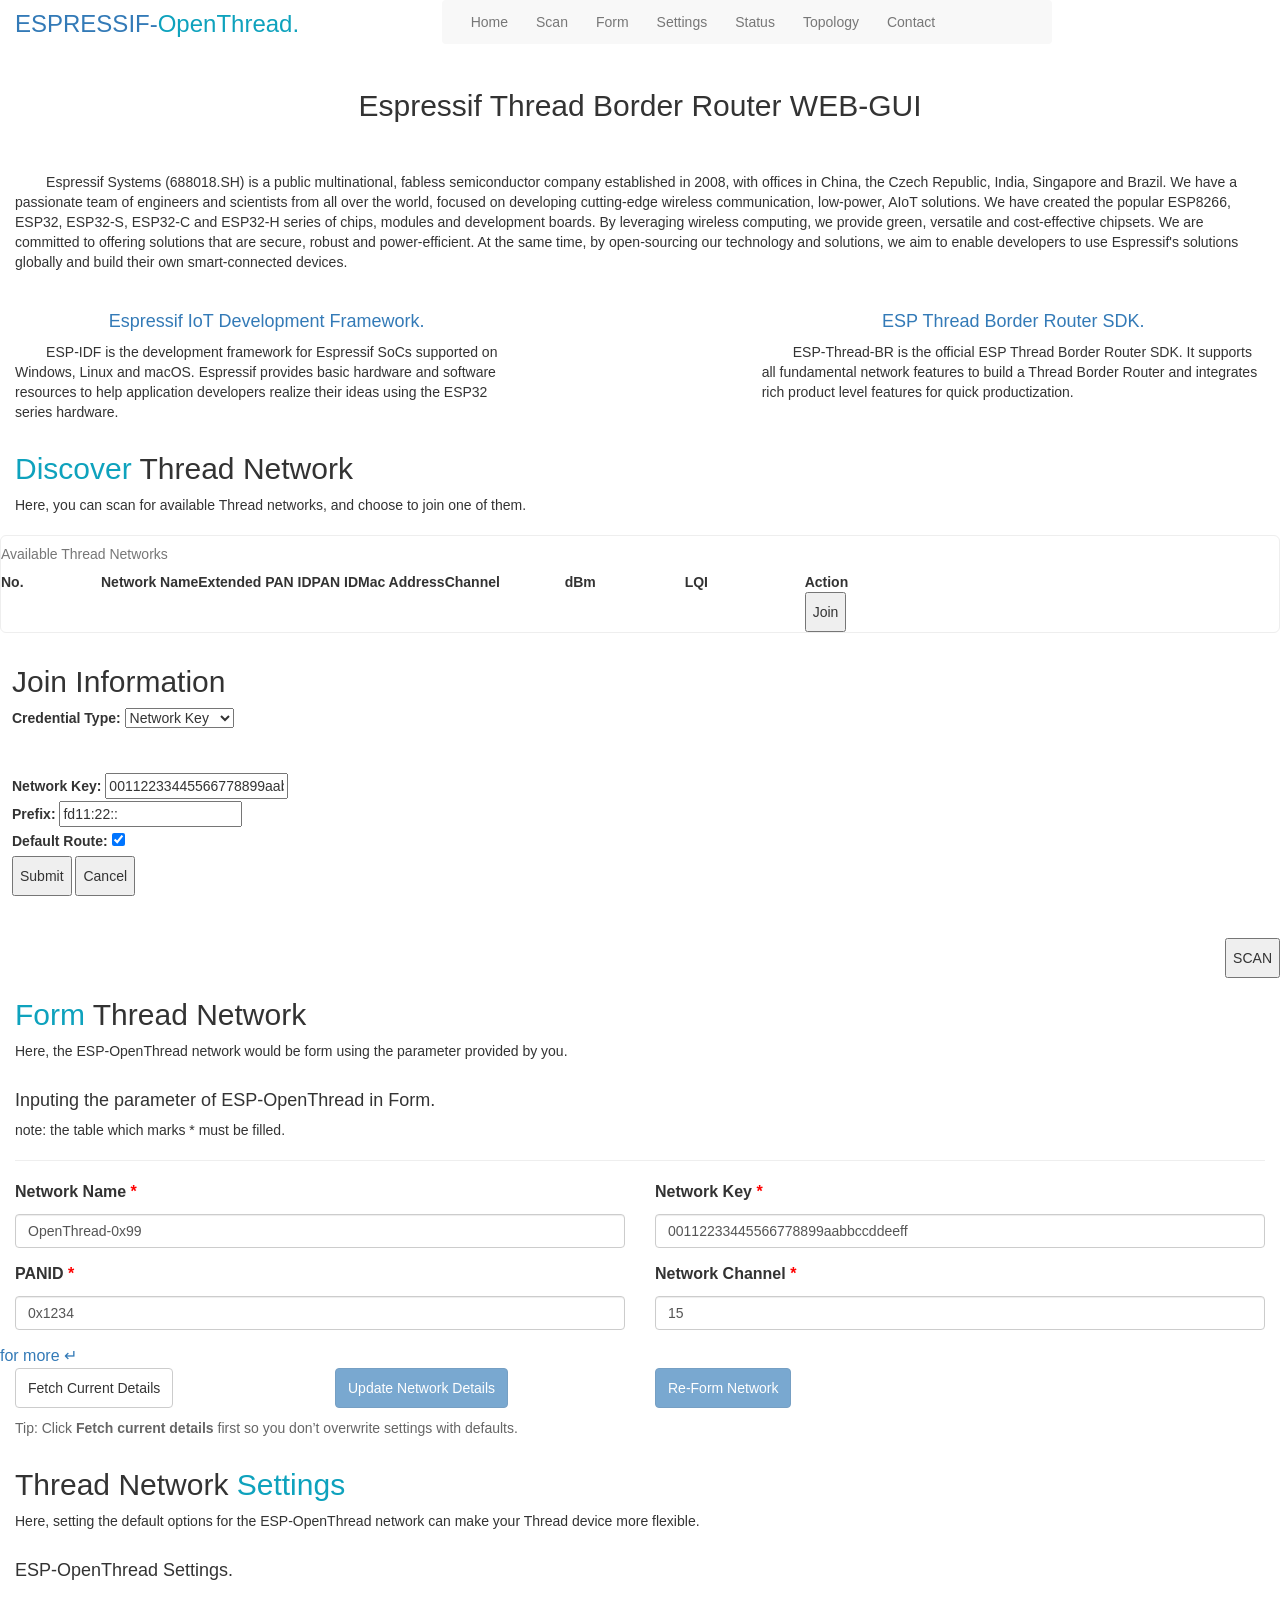
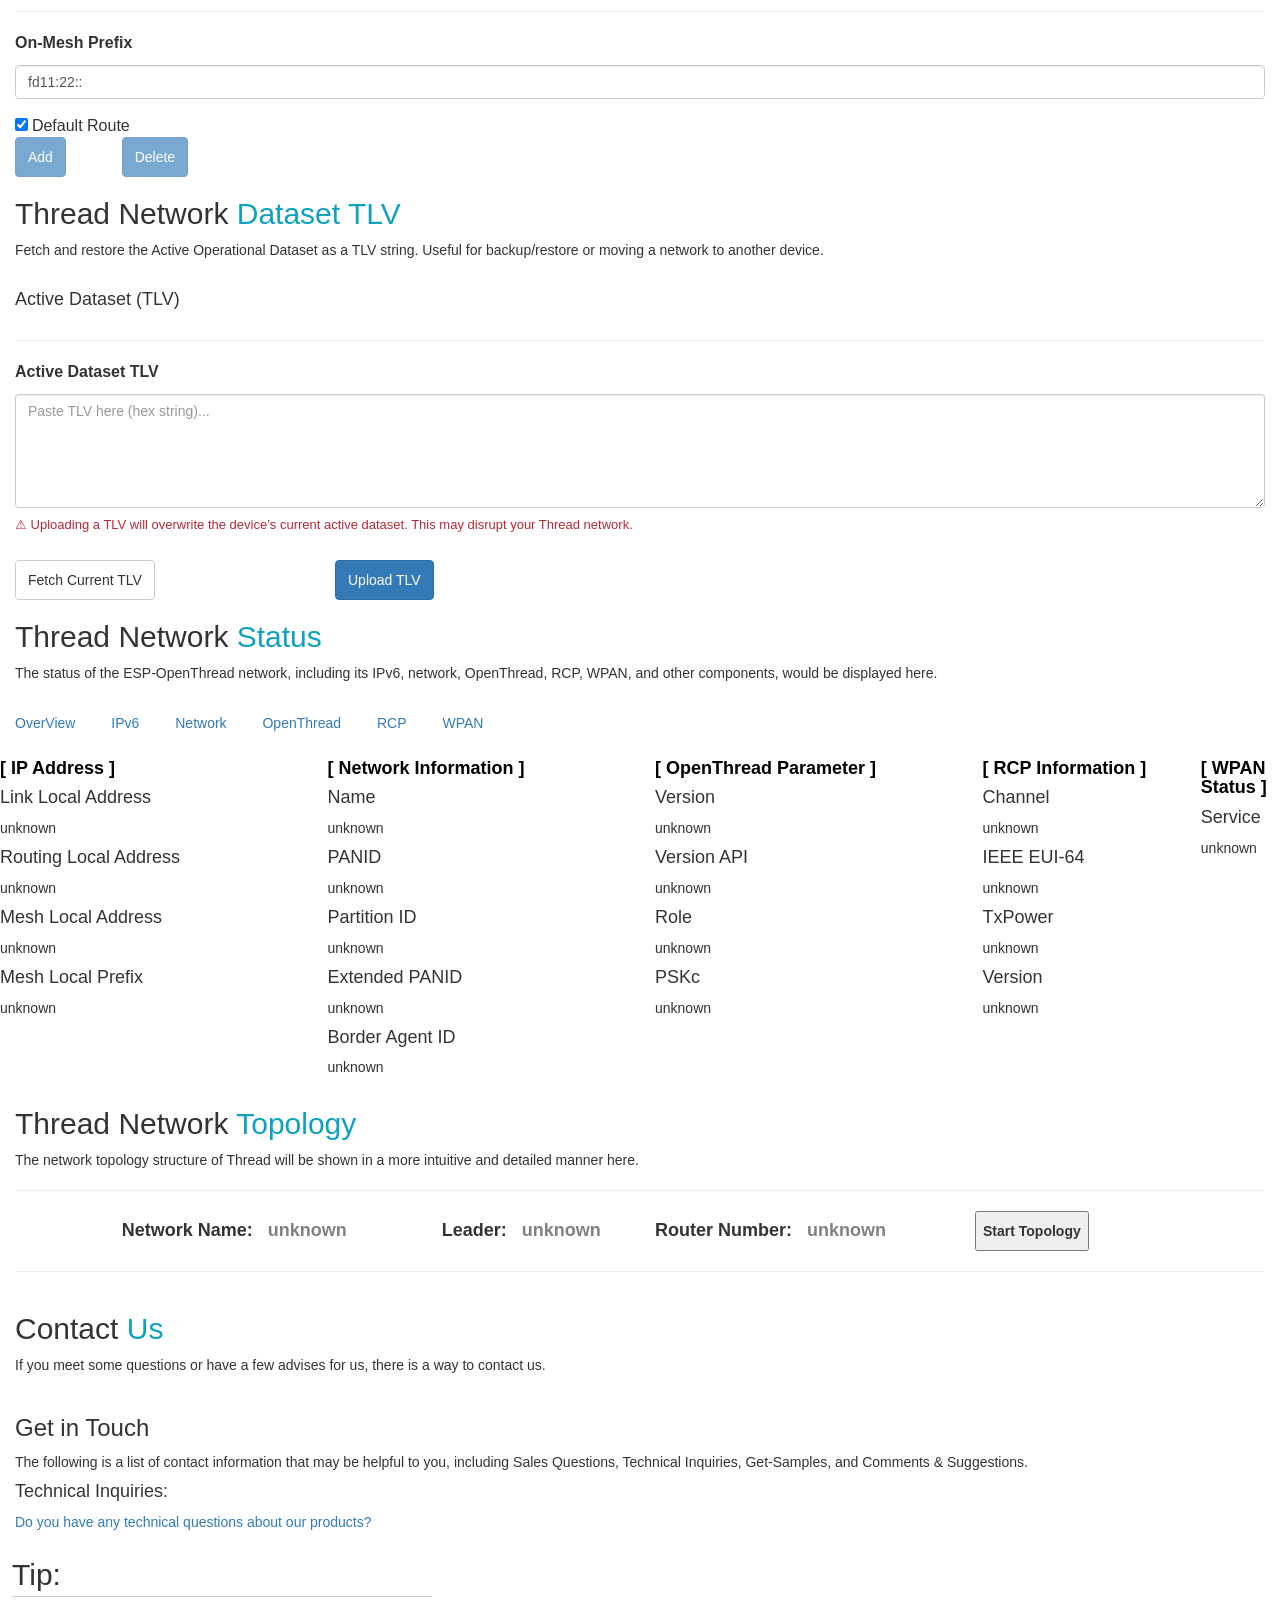
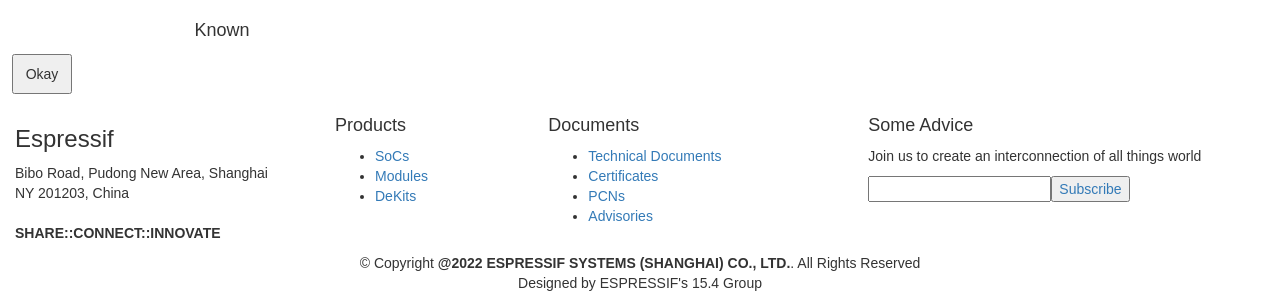
==== components/esp_ot_br_server/frontend/index.html @ 0264e60d "Updated WebUI to be more responsive to mobile devices, added requirements for Dongle-M, Added Dongle" ====
<!DOCTYPE html>
<html lang="en-US">

<head>
  <meta charset="utf-8">
  <meta content="width=device-width, initial-scale=1.0" name="viewport">
  <title>ESP32-OpenThread-AIOT</title>

  <link href="/static/style.css" type="text/css" rel="stylesheet">
  <script src="/static/restful.js" defer="true"></script>
  <link href="/favicon.ico" rel="icon">

  <!-- Bootstrap 3 -->
  <link href="https://cdn.jsdelivr.net/npm/bootstrap@3.3.7/dist/css/bootstrap.min.css" rel="stylesheet">
  <script src="https://code.jquery.com/jquery-1.10.2.min.js"></script>
  <script src="https://cdn.jsdelivr.net/npm/bootstrap@3.3.7/dist/js/bootstrap.min.js"></script>

  <script src="https://d3js.org/d3.v3.min.js"></script>
  <style>
    /* ===== Mobile-first fixes (do not rename ids/names; CSS only) ===== */

    /* 1) Remove fixed width container that breaks phones */
    .container {
      width: auto !important;
      max-width: 1500px; /* keeps your desktop feel without forcing it */
    }

    /* 2) Make header/nav usable and wrap nicely */
    #header .logo h1 {
      margin: 10px 0;
      font-size: 24px;
      line-height: 1.2;
      word-break: break-word;
    }

    /* Make navbar list items line up nicely in Bootstrap 3 collapse */
    #navbar.navbar {
      margin: 0;
      border: 0;
      min-height: 0;
    }

    /* Ensure nav links are tappable */
    #navbar .nav > li > a,
    #navbar ul li a {
      padding: 12px 14px;
      display: block;
    }

    /* 3) Responsive tables: wrap in horizontal scroll on small screens */
    .table-scroll {
      width: 100%;
      overflow-x: auto;
      -webkit-overflow-scrolling: touch;
      border: 1px solid #eee;
      border-radius: 6px;
    }
    .table-scroll table {
      min-width: 900px; /* prevents squashing columns into unreadable mess */
    }

    /* 4) Buttons: better mobile tap targets */
    button, .btn, .btn-submit, .dialog-button {
      min-height: 40px;
    }

    /* 5) Forms/dialogs: fit on phone screens */
    .dialog {
      padding: 12px !important;
    }
    .dialog-content {
      width: 95% !important;
      max-width: 520px;
      box-sizing: border-box;
    }
    #log_window .dialog-content {
      width: 95% !important;
      max-width: 420px;
    }

    /* 6) Fix the SCAN button positioning (desktop & mobile) */
    .scan-row {
      margin-top: 10px;
      text-align: right;
    }
    .scan-row .btn-submit {
      margin: 0 !important;
    }

    /* 7) Reduce huge top spacing on small screens */
    .default-margin {
      margin-top: 20px !important;
      margin-bottom: 20px !important;
    }

    /* 8) Keep long values from blowing layout */
    .tab-elem-value, p, h4, span {
      overflow-wrap: anywhere;
      word-break: break-word;
    }

    /* 9) Status pills wrap on mobile */
    .nav-pills > li {
      float: none;
      display: inline-block;
      margin-bottom: 6px;
    }
    .nav.nav-pills {
      white-space: normal;
    }

    /* 10) Make the topology canvas not overflow */
    #tolology_canvas {
      max-width: 100%;
      overflow-x: auto;
      -webkit-overflow-scrolling: touch;
    }

    /* ===== Small-screen overrides ===== */
    @media (max-width: 767px) {

      /* Header spacing */
      #header .container-fluid {
        padding-left: 10px;
        padding-right: 10px;
      }

      /* Make the intro paragraph readable */
      .main-section .text-left {
        margin-top: 18px !important;
      }
      .main-section p {
        font-size: 15px;
        line-height: 1.5;
      }

      /* Scan button full width on phones */
      .scan-row {
        text-align: left;
      }
      .scan-row .btn-submit {
        width: 100%;
      }

      /* Form buttons stack nicely */
      #Form .row .col-md-3,
      #Settings .row .col-md-1,
      #DatasetTLV .row .col-md-3 {
        width: 100% !important;
        margin-bottom: 10px;
      }
      #Form .row .btn,
      #Settings .row .btn,
      #DatasetTLV .row .btn {
        width: 100%;
      }

      /* Status columns become stacked */
      #Status .col-lg-3, #Status .col-lg-2, #Status .col-lg-1 {
        width: 100%;
      }

      /* Footer columns stack cleanly */
      .footer .col-lg-3, .footer .col-lg-2, .footer .col-lg-4 {
        width: 100%;
      }
    }
  </style>
</head>
<body>
  <header id="header" class="header fixed-top sticked" data-scrollto-offset="0">
    <div class="container-fluid">
      <div class="row">
        <div class="col-xs-9 col-md-4">
          <a href="https://www.espressif.com/en" class="logo">
            <h1>ESPRESSIF-<span style="color: #0ea2bd">OpenThread.</span></h1>
          </a>
        </div>
        <div class="col-xs-3 col-md-6 menu">
          <nav id="navbar" class="navbar navbar-default" role="navigation">
            <div class="navbar-header">
              <button type="button" class="navbar-toggle collapsed" data-toggle="collapse" data-target="#mobileNav"
                aria-expanded="false" aria-controls="mobileNav">
                <span class="sr-only">Toggle navigation</span>
                <span class="icon-bar"></span>
                <span class="icon-bar"></span>
                <span class="icon-bar"></span>
              </button>
            </div>

            <div class="collapse navbar-collapse" id="mobileNav">
              <ul class="nav navbar-nav">
                <li class="nav-link"><a href="index.html#Main-Section"><span>Home</span></a></li>
                <li><a class="nav-link" href="index.html#Scan">Scan</a></li>
                <li><a class="nav-link" href="index.html#Form">Form</a></li>
                <li><a class="nav-link" href="index.html#Settings">Settings</a></li>
                <li><a class="nav-link" href="index.html#Status">Status</a></li>
                <li><a class="nav-link" href="index.html#Topology">Topology</a></li>
                <li><a class="nav-link" href="index.html#Contact">Contact</a></li>
              </ul>
            </div>
          </nav>
        </div>
        <div class="col-md-2"></div>
      </div>
    </div>
  </header>
  <section class="main-section" id="Main-Section">
    <div class="container text-center position-relative default-margin">
      <h2>Espressif Thread Border Router <span>WEB-GUI</span></h2>
      <div class="text-left" style="margin-top: 50px;">
        <p>
          &nbsp &nbsp &nbsp &nbsp Espressif Systems (688018.SH) is a public multinational, fabless semiconductor company
          established in 2008,
          with offices in China, the Czech Republic, India, Singapore and Brazil.
          We have a passionate team of engineers and scientists from all over the world, focused on developing
          cutting-edge wireless communication, low-power, AIoT solutions.
          We have created the popular ESP8266, ESP32, ESP32-S, ESP32-C and ESP32-H series of chips, modules and
          development boards.
          By leveraging wireless computing, we provide green, versatile and cost-effective chipsets.
          We are committed to offering solutions that are secure, robust and power-efficient.
          At the same time, by open-sourcing our technology and solutions, we aim to enable developers to use
          Espressif's solutions globally and build their own smart-connected devices.
        </p>
      </div>
    </div>
  </section>
  <main id="main">
    <section id="notice-section" class="notice-section">
      <div class="container">
        <div class="row">
          <div class="col-md-5">
            <div class="service-item">
              <h4 class="text-center"><a href="https://github.com/espressif/esp-idf">Espressif IoT Development
                  Framework.</a></h4>
              <p> &nbsp &nbsp &nbsp &nbsp ESP-IDF is the development framework for Espressif SoCs supported on Windows,
                Linux and macOS.
                Espressif provides basic hardware and software resources to help application developers realize their
                ideas using the ESP32 series hardware.
              </p>
            </div>
          </div>
          <div class="col-md-5 col-md-offset-2">
            <div class="service-item">
              <h4 class="text-center"><a href="https://github.com/espressif/esp-thread-br">ESP Thread Border Router
                  SDK.</a></h4>
              <p> &nbsp &nbsp &nbsp &nbsp ESP-Thread-BR is the official ESP Thread Border Router SDK.
                It supports all fundamental network features to build a Thread Border Router and integrates rich product
                level features for quick productization.</p>
            </div>
          </div>
        </div>
      </div>
    </section>
    <section id="Scan" class="sub-section">
      <div class="container">
        <div class="section-header default-margin">
          <h2><span style="color: #0ea2bd">Discover</span> Thread Network</h2>
          <p>Here, you can scan for available Thread networks, and choose to join one of them.</p>
        </div>
        <div class="row">
          <div class="table-scroll">
            <table id="available_networks_table" class="pure-table pure-table-horizontal">
              <caption>Available Thread Networks</caption>
              <thead>
                <tr>
                  <th style="width: 100px;">No.</th>
                  <th>Network Name</th>
                  <th>Extended PAN ID</th>
                  <th>PAN ID</th>
                  <th>Mac Address</th>
                  <th style="width: 120px;">Channel</th>
                  <th style="width: 120px;">dBm</th>
                  <th style="width: 120px;">LQI</th>
                  <th style="width: 150px;">Action</th>
                </tr>
              </thead>
              <tbody id="available_networks_body">
                <tr>
                  <td></td>
                  <td></td>
                  <td></td>
                  <td></td>
                  <td></td>
                  <td></td>
                  <td></td>
                  <td></td>
                  <td><button class="btn-submit" onclick="frontend_show_join_network_window(this)">Join</button></td>
                </tr>
              </tbody>
            </table>
          </div>
          <div id="join_window" class="dialog">
            <div class="dialog-content">
              <h2>Join Information</h2>
              <form id="join_network_table" onsubmit="return false">
                <div>
                  <label for="credentialType">Credential Type:</label>
                  <select id="credentialType" name="credentialType" onclick="frontend_join_type_select(this)">
                    <option value="networkKeyType">Network Key</option>
                    <option value="pskdType">Thread PSKD</option>
                  </select>
                </div>
                <div id="join_networkKey" style="margin-top: 40px;">
                  <label for="networkKey">Network Key:</label>
                  <input type="text" name="networkKey" value="00112233445566778899aabbccddeeff">
                </div>
                <div id="join_pskd" style="margin-top: 40px; display: none;">
                  <label for="pskd">Pskd:</label>
                  <input type="text" name="pskd" placeholder="Pskd">
                </div>
                <div id="join_prefix">
                  <label for="prefix">Prefix:</label>
                  <input type="text" name="prefix" value="fd11:22::">
                </div>
                <div id="join_defaultRoute">
                  <label for="defaultRoute">Default Route: </label>
                  <input type="checkbox" name="defaultRoute" checked>
                </div>
                <button type="submit" class="dialog-button" onclick="frontend_submit_join_network(this)">Submit</button>
                <button type="submit" class="dialog-button" onclick="frontend_cancel_join_network(this)">Cancel</button>
                <br />
                <br />
              </form>
            </div>
          </div>
        </div>
        <div class="row scan-row">
          <button class="btn-submit" onclick="http_server_scan_thread_network()">SCAN</button>
        </div>
      </div>
    </section>
    <section id="Form" class="sub-section">
      <div class="container">
        <div class="section-header default-margin">
          <h2><span style="color: #0ea2bd">Form</span> Thread Network</h2>
          <p>Here, the ESP-OpenThread network would be form using the parameter provided by you.</p>
        </div>
        <div class="part">
          <div class="submit-form">
            <div class="row">
              <div class="col-md-8">
                <h4>Inputing the parameter of ESP-OpenThread in Form.</h4>
              </div>
              <div class="col-md-4">
                <h4 id="form_tip"
                  style="color: green; font-weight: 200; font-family: 'Times New Roman', Times, serif; display: none;">
                  upload...</h4>
              </div>
            </div>
            <p>note: the table which marks * must be filled.</p>
            <hr />
            <form action="" enctype='application/json' method="post" id="network_form">
              <div class="row">
                <div class="col-md-6 form-group">
                  <span>
                    <p style="font-size: 16px; font-weight:700;">Network Name <span style="color: red;">*</span></p>
                  </span>
                  <input name="networkName" type="text" class="form-control" value="OpenThread-0x99">
                </div>
                <div class="col-md-6 form-group">
                  <span>
                    <p style="font-size: 16px; font-weight:700;">Network Key <span style="color: red;">*</span></p>
                  </span>
                  <input name="networkKey" type="text" class="form-control" value="00112233445566778899aabbccddeeff">
                </div>
              </div>
              <div class="row">
                <div class="col-md-6 form-group">
                  <span>
                    <p style="font-size: 16px; font-weight:700;">PANID <span style="color: red;">*</span></p>
                  </span>
                  <input name="panId" type="text" class="form-control" value="0x1234">
                </div>
                <div class="col-md-6 form-group">
                  <span>
                    <p style="font-size: 16px; font-weight:700;">Network Channel <span style="color: red;">*</span></p>
                  </span>
                  <input name="channel" type="number" class="form-control" value="15">
                </div>
              </div>
              <div id="form-more-param" style="display:none">
                <div class="row">
                  <div class="col-md-6 form-group">
                    <span>
                      <p style="font-size: 16px; font-weight:700;">Network Extended PANID </p>
                    </span>
                    <input name="extPanId" type="text" class="form-control" value="1111111122222222">
                  </div>
                  <div class="col-md-6 form-group">
                    <span>
                      <p style="font-size: 16px; font-weight:700;">Passphrase/Commissioner Credential</p>
                    </span>
                    <input name="passphrase" type="text" class="form-control" value="j01Nme">
                  </div>
                </div>
                <div class="row">
                  <div class="col-md-12 form-group">
                    <p style="font-size: 16px; font-weight:700;">On-Mesh Prefix</p>
                    <input name="prefix" type="text" class="form-control" value="fd11:22::">
                  </div>
                </div>
                <div class="row">
                  <div class="col-md-3 form-checkbox">
                    <input type="checkbox" checked="check" name="defaultRoute" />
                    <span style="font-size: 16px;">Default Route</span>
                  </div>
                </div>
              </div>
              <div class="row form-more-row">
			    <a id="form-more-tip" style="font-size:16px" onclick="frontend_click_for_more_form_param()">for more &#x21B5;</a>
			  </div>
              <div class="row">
                <div class="col-md-3">
                  <button type="button" class="btn btn-default" onclick="http_server_fetch_active_dataset()">Fetch Current Details</button>
                </div>
                <div class="col-md-3">
                  <button type="button" class="btn btn-primary" id="btnUpdateNetwork" onclick="http_server_update_active_dataset()" disabled>Update Network Details</button>
                </div>
                <div class="col-md-3">
                  <button type="button" class="btn btn-primary" id="btnFormNetwork" onclick="http_server_upload_form_network_table()" disabled>Re-Form Network</button>
                </div>
              </div>
              <p id="dataset_hint" style="margin-top:10px;color:#666;">
                Tip: Click <b>Fetch current details</b> first so you don’t overwrite settings with defaults.
			</p>
			
            </form>
          </div><!-- End blog comments -->
        </div>
      </div>
    </section>
	<section id="Settings" class="sub-section">
      <div class="container">
        <div class="section-header default-margin">
          <h2>Thread Network <span style="color: #0ea2bd">Settings</span></h2>
          <p>Here, setting the default options for the ESP-OpenThread network can make your Thread device more flexible.</p>
        </div>
        <div class="part">
          <div class="submit-form">
            <div class="row">
              <div class="col-md-8">
                <h4>ESP-OpenThread Settings.</h4>
              </div>
              <div class="col-md-4">
                <h4 id="setting_tip"
                  style="color: green; font-weight: 200; font-family: 'Times New Roman', Times, serif; display: none;">
                  completed...</h4>
              </div>
            </div>
            <hr/>
            <form action="" enctype='application/json' method="post" id="network_setting">
              <div class="row">
                <div class="col-md-12 form-group">
                  <p style="font-size: 16px; font-weight:700;">On-Mesh Prefix</p>
                  <input name="prefix" type="text" class="form-control" value="fd11:22::">
                </div>
              </div>
              <div class="row">
                <div class="col-md-3 form-checkbox">
                  <input type="checkbox" checked="check" name="defaultRoute" />
                  <span style="font-size: 16px;">Default Route</span>
                </div>
              </div>
              <div class="row">
                <div class="col-md-1">
                    <button type="button" class="btn btn-primary" id="btnAddPrefix" onclick="http_server_add_prefix_to_thread_network()" disabled>Add</button>
                </div>
                <div class="col-md-1">
                    <button type="button" class="btn btn-primary" id="btnDelPrefix" onclick="http_server_delete_prefix_from_thread_network()" disabled>Delete</button>
                </div>
              </div>
            </form>
          </div><!-- End blog comments -->
        </div>
      </div>
    </section>
	<section id="DatasetTLV" class="sub-section">
	  <div class="container">
		<div class="section-header default-margin">
		  <h2>Thread Network <span style="color: #0ea2bd">Dataset TLV</span></h2>
		  <p>
			Fetch and restore the Active Operational Dataset as a TLV string. Useful for backup/restore or moving a network to another device.
		  </p>
		</div>

		<div class="part">
		  <div class="submit-form">
			<div class="row">
			  <div class="col-md-8">
				<h4>Active Dataset (TLV)</h4>
			  </div>
			  <div class="col-md-4">
				<h4 id="tlv_tip"
				  style="color: green; font-weight: 200; font-family: 'Times New Roman', Times, serif; display: none;">
				  completed...</h4>
			  </div>
			</div>

			<hr/>

			<form action="" enctype="text/plain" method="post" id="dataset_tlv_form">
			  <div class="row">
				<div class="col-md-12 form-group">
				  <p style="font-size: 16px; font-weight:700;">Active Dataset TLV</p>
				  <textarea name="activeDatasetTlv"
							id="activeDatasetTlv"
							class="form-control"
							rows="5"
							placeholder="Paste TLV here (hex string)..."></textarea>
				  <p style="margin-top: 8px; font-size: 13px; color: #b02a37;">
					⚠ Uploading a TLV will overwrite the device’s current active dataset. This may disrupt your Thread network.
				  </p>
				</div>
			  </div>

			  <div class="row">
				<div class="col-md-3">
				  <button type="button"
						  class="btn btn-default"
						  onclick="http_server_fetch_active_dataset_tlv({ quiet: false })">
					Fetch Current TLV
				  </button>
				</div>

				<div class="col-md-3">
				  <button type="button"
						  class="btn btn-primary"
						  id="btnUploadTLV"
						  onclick="http_server_update_active_dataset_tlv()">
					Upload TLV
				  </button>
				</div>
			  </div>
			</form>

		  </div><!-- End submit-form -->
		</div>
	  </div>
	</section>

    <section id="Status" class="sub-section">
      <div class="container">
        <div class="section-header default-margin">
          <h2>Thread Network <span style="color: #0ea2bd" onclick="http_server_get_thread_network_properties()">Status</span> </h2>
          <p>The status of the ESP-OpenThread network, including its IPv6, network, OpenThread, RCP, WPAN, and other components, would be displayed here.</p>
        </div>
        <div class="row g-4 g-lg-5">
          <ul class="nav nav-pills mb-3">
            <li><a class="nav-link active" data-bs-toggle="pill" id="link_0"
                onclick="http_server_get_thread_network_properties()">OverView</a></li>
            <li><a class="nav-link" data-bs-toggle="pill" id="link_1">IPv6</a></li>
            <li><a class="nav-link" data-bs-toggle="pill" id="link_2">Network</a></li>
            <li><a class="nav-link" data-bs-toggle="pill" id="link_3">OpenThread</a></li>
            <li><a class="nav-link" data-bs-toggle="pill" id="link_4">RCP</a></li>
            <li><a class="nav-link" data-bs-toggle="pill" id="link_5">WPAN</a></li>
          </ul>
          <div class="tab-content" id="status-content">
            <div class="tab-pane active" id="tab0">
              <div class="row">
                <div class="col-lg-3">
                  <h4 class="tab-pane-elem" style="font-weight: bold; font-style:normal; color: black"> [ IP Address ]</h4>
                  <div class="d-flex align-items-center mt-4">
                    <h4>Link Local Address</h4>
                  </div>
                  <p id="ipv6-link_local_address" class="tab-elem-value">unknown</p>
                  <div class="d-flex align-items-center mt-4">
                    <h4>Routing Local Address</h4>
                  </div>
                  <p id="ipv6-routing_local_address" class="tab-elem-value">unknown</p>
                  <div class="d-flex align-items-center mt-4">
                    <h4>Mesh Local Address</h4>
                  </div>
                  <p id="ipv6-mesh_local_address" class="tab-elem-value">unknown</p>
                  <div class="d-flex align-items-center mt-4">
                    <h4>Mesh Local Prefix</h4>
                  </div>
                  <p id="ipv6-mesh_local_prefix" class="tab-elem-value">unknown</p>
                </div>
                <div class="col-lg-3">
                  <h4 class="tab-pane-elem" style="font-weight: bold; font-style:normal; color: black"> [ Network Information ]</h4>
                  <div class="d-flex align-items-center mt-4">
                    <h4>Name</h4>
                  </div>
                  <p id="network-name" class="tab-elem-value">unknown</p>
                  <div class="d-flex align-items-center mt-4">
                    <h4>PANID</h4>
                  </div>
                  <p id="network-panid" class="tab-elem-value">unknown</p>
                  <div class="d-flex align-items-center mt-4">
                    <h4>Partition ID</h4>
                  </div>
                  <p id="network-partition_id" class="tab-elem-value">unknown</p>
                  <div class="d-flex align-items-center mt-4">
                    <h4>Extended PANID</h4>
                  </div>
                  <p id="network-xpanid" class="tab-elem-value">unknown</p>
                  <div class="d-flex align-items-center mt-4">
                    <h4>Border Agent ID</h4>
                  </div>
                  <p id="network-baid" class="tab-elem-value">unknown</p>
                </div>
                <div class="col-lg-3">
                  <h4 class="tab-pane-elem" style="font-weight: bold; font-style:normal; color: black"> [ OpenThread Parameter ]</h4>
                  <div class="d-flex align-items-center mt-4">
                    <h4>Version</h4>
                  </div>
                  <p id="openthread-version" class="tab-elem-value">unknown</p>
                  <div class="d-flex align-items-center mt-4">
                    <h4>Version API</h4>
                  </div>
                  <p id="openthread-version_api" class="tab-elem-value">unknown</p>
                  <div class="d-flex align-items-center mt-4">
                    <h4>Role</h4>
                  </div>
                  <p id="openthread-role" class="tab-elem-value">unknown</p>
                  <div class="d-flex align-items-center mt-4">
                    <h4>PSKc</h4>
                  </div>
                  <p id="openthread-PSKc" class="tab-elem-value">unknown</p>
                </div>
                <div class="col-lg-2">
                  <h4 class="tab-pane-elem" style="font-weight: bold; font-style:normal; color: black"> [ RCP Information ]</h4>
                  <div class="d-flex align-items-center mt-4">
                    <h4>Channel</h4>
                  </div>
                  <p id="rcp-channel" class="tab-elem-value">unknown</p>
                  <div class="d-flex align-items-center mt-4">
                    <h4>IEEE EUI-64</h4>
                  </div>
                  <p id="rcp-EUI64" class="tab-elem-value">unknown</p>
                  <div class="d-flex align-items-center mt-4">
                    <h4>TxPower</h4>
                  </div>
                  <p id="rcp-txpower" class="tab-elem-value">unknown</p>
                  <div class="d-flex align-items-center mt-4">
                    <h4>Version</h4>
                  </div>
                  <p id="rcp-version" class="tab-elem-value">unknown</p>
                </div>
                <div class="col-lg-1">
                  <h4 class="tab-pane-elem" style="font-weight: bold; font-style:normal; color: black"> [ WPAN Status ]</h4>
                  <div class="d-flex align-items-center mt-4">
                    <h4>Service</h4>
                  </div>
                  <p id="WPAN-service" class="tab-elem-value">unknown</p>
                </div>
              </div>
            </div>

            <div class="tab-pane" id="tab1">
              <div class="row">
                <div class="d-flex align-items-center mt-4">
                  <h4>Link Local Address</h4>
                </div>
                <p id="t-ipv6-link_local_address" class="tab-elem-value">unknown</p>
                <div class="d-flex align-items-center mt-4">
                  <h4>Routing Local Address</h4>
                </div>
                <p id="t-ipv6-routing_local_address" class="tab-elem-value">unknown</p>
                <div class="d-flex align-items-center mt-4">
                  <h4>Mesh Local Address</h4>
                </div>
                <p id="t-ipv6-mesh_local_address" class="tab-elem-value">unknown</p>
                <div class="d-flex align-items-center mt-4">
                  <h4>Mesh Local Prefix</h4>
                </div>
                <p id="t-ipv6-mesh_local_prefix" class="tab-elem-value">unknown</p>
              </div>
            </div>
            <div class="tab-pane" id="tab2">
              <div class="row">
                <div class="d-flex align-items-center mt-4">
                  <h4>Name</h4>
                </div>
                <p id="t-network-name" class="tab-elem-value">unknown</p>
                <div class="d-flex align-items-center mt-4">
                  <h4>PANID</h4>
                </div>
                <p id="t-network-panid" class="tab-elem-value">unknown</p>
                <div class="d-flex align-items-center mt-4">
                  <h4>Partition ID</h4>
                </div>
                <p id="t-network-partition_id" class="tab-elem-value">unknown</p>
                <div class="d-flex align-items-center mt-4">
                  <h4>XPANID</h4>
                </div>
                <p id="t-network-xpanid" class="tab-elem-value">unknown</p>
                <div class="d-flex align-items-center mt-4">
                  <h4>Border Agent ID</h4>
                </div>
                <p id="t-network-baid" class="tab-elem-value">unknown</p>
              </div>
            </div>
            <div class="tab-pane" id="tab3">
              <div class="row">
                <div class="d-flex align-items-center mt-4">
                  <h4>Version</h4>
                </div>
                <p id="t-openthread-version" class="tab-elem-value">unknown</p>
                <div class="d-flex align-items-center mt-4">
                  <h4>Version API</h4>
                </div>
                <p id="t-openthread-version_api" class="tab-elem-value">unknown</p>
                <div class="d-flex align-items-center mt-4">
                  <h4>Role</h4>
                </div>
                <p id="t-openthread-role" class="tab-elem-value">unknown</p>
                <div class="d-flex align-items-center mt-4">
                  <h4>PSKc</h4>
                </div>PSKc
                <p id="t-openthread-PSKc" class="tab-elem-value">unknown</p>
              </div>
            </div>
            <div class="tab-pane" id="tab4">
              <div class="row">
                <div class="d-flex align-items-center mt-4">
                  <h4>Channel</h4>
                </div>
                <p id="t-rcp-channel" class="tab-elem-value">unknown</p>
                <div class="d-flex align-items-center mt-4">
                  <h4>EUI64</h4>
                </div>
                <p id="t-rcp-EUI64" class="tab-elem-value">unknown</p>
                <div class="d-flex align-items-center mt-4">
                  <h4>Tx Power</h4>
                </div>
                <p id="t-rcp-txpower" class="tab-elem-value">unknown</p>
                <div class="d-flex align-items-center mt-4">
                  <h4>Version</h4>
                </div>
                <p id="t-rcp-version" class="tab-elem-value">unknown</p>
              </div>
            </div>
            <div class="tab-pane" id="tab5">
              <div class="row">
                <div class="d-flex align-items-center mt-4">
                  <h4>Service</h4>
                </div>
                <p id="t-WPAN-service" class="tab-elem-value">unknown</p>
              </div>
            </div>
          </div>
        </div>
      </div>
    </section>
    <section id="Topology" class="sub-section">
      <div class="container">
        <div class="section-header default-margin">
          <h2>Thread Network <span style="color: #0ea2bd">Topology</span></h2>
          <p>The network topology structure of Thread will be shown in a more intuitive and detailed manner here.</p>
        </div>
        <div class="part">
          <hr />
          <div class="row">
            <div class="col-md-3 col-md-offset-1">
              <h4 style="font-weight:800">Network Name: &nbsp;<span id="topology_netwotkname" style="color: gray;">
                  unknown</span></h4>
            </div>
            <div class="col-md-2">
              <h4 style="font-weight:800">Leader: &nbsp;<span id="topology_leader" style="color: gray;"> unknown</span>
              </h4>
            </div>
            <div class="col-md-3">
              <h4 style="font-weight:800">Router Number: &nbsp;<span id="topology_router_number" style="color: gray;">
                  unknown</span>
              </h4>
            </div>
            <div class="col-md-3">
              <button id="btn_topology" type="submit" value="Running" style="font-weight: bold;"
                onclick="http_server_build_thread_network_topology(this)">Start Topology</button>
            </div>
          </div>
          <hr />
          <!-- <div class="topology-graph"> -->
          <div class="d3graph" id="tolology_canvas"></div>
          <!-- </div> -->
        </div>
      </div>
    </section>
    <section id="Contact" class="contact">
      <div class="container">
        <div class="section-header default-margin">
          <h2>Contact <span style="color: #0ea2bd">Us</span></h2>
          <p>If you meet some questions or have a few advises for us, there is a way to contact us.</p>
        </div>
        <div class="row">
          <div class="col-md-11">
            <div class="info">
              <h3>Get in Touch</h3>
              <p>The following is a list of contact information that may be helpful to you, including Sales Questions, Technical Inquiries, 
                  Get-Samples, and Comments & Suggestions.</p>
              <div class="info-item">
                <div>
                  <h4>Technical Inquiries:</h4>
                  <a href="https://www.espressif.com/en/contact-us/technical-inquiries">
                    Do you have any technical questions about our products?</a>
                </div>
              </div>
            </div>
          </div>
        </div>
      </div>
    </section>
    <div id="log_window" class="dialog" style="padding-top: 10px;">
      <div class="dialog-content" style="width: 400px; padding-top: 10px;">
        <div id = "log_window_title"><span style="font-size: 30px;">Tip:</span></div>
        <div style="width:100%; height:2px; border-top:1px solid #cecaca; clear:both;"></div>
        <div class="row" style="text-align: center; padding-top: 20px; font-size: 18px;">
          <p id = "log_window_content" style="display: inline-block;">Known</p>
        </div>
        <button type = "button" class="dialog-button" style ="width: 60px; height: 30px; " onclick="frontend_log_close(this)">Okay</button>
      </div>
    </div>
  </main>
  <footer id="footer" class="footer">
    <div class="footer-content">
      <div class="container">
        <div class="row">

          <div class="col-lg-3 col-md-6">
            <div class="footer-info">
              <h3>Espressif</h3>
              <p>
                Bibo Road, Pudong New Area, Shanghai <br>
                NY 201203, China<br><br>
                <strong>SHARE::CONNECT::INNOVATE</strong><br>
              </p>
            </div>
          </div>

          <div class="col-lg-2 col-md-6 footer-links">
            <h4>Products</h4>
            <ul>
              <li><i></i> <a href="https://www.espressif.com/en/products/socs">SoCs</a></li>
              <li><i></i> <a href="https://www.espressif.com/en/products/modules">Modules</a></li>
              <li><i></i> <a href="https://www.espressif.com/en/products/devKits">DeKits</a></li>
            </ul>
          </div>

          <div class="col-lg-3 col-md-6 footer-links">
            <h4>Documents</h4>
            <ul>
              <li> <a href="https://www.espressif.com/en/support/documents/technical-documents">Technical Documents</a>
              </li>
              <li> <a href="https://www.espressif.com/en/support/documents/certificates">Certificates</a></li>
              <li> <a href="https://www.espressif.com/en/support/documents/pcns">PCNs</a></li>
              <li> <a href="https://www.espressif.com/en/support/documents/advisories">Advisories</a></li>
            </ul>
          </div>

          <div class="col-lg-4 col-md-6 footer-newsletter">
            <h4>Some Advice</h4>
            <p>Join us to create an interconnection of all things world</p>
            <form action="" method="post">
              <a href="https://www.espressif.com/en/subscribe"><input type="email" name="email"><input type="button"
                  value="Subscribe"></a>
            </form>
          </div>
        </div>
      </div>
    </div>
    <div class="footer-legal text-center">
      <div class="container flex-lg-row justify-content-center justify-content-lg-between align-items-center">
        <div class="align-items-center align-items-lg-start">
          <div class="copyright">
            &copy; Copyright <strong><span>@2022 ESPRESSIF SYSTEMS (SHANGHAI) CO., LTD.</span></strong>. All Rights
            Reserved
          </div>
          <div class="credits">
            Designed by ESPRESSIF's 15.4 Group
          </div>
        </div>
      </div>
    </div>
  </footer>
</body>

</html>
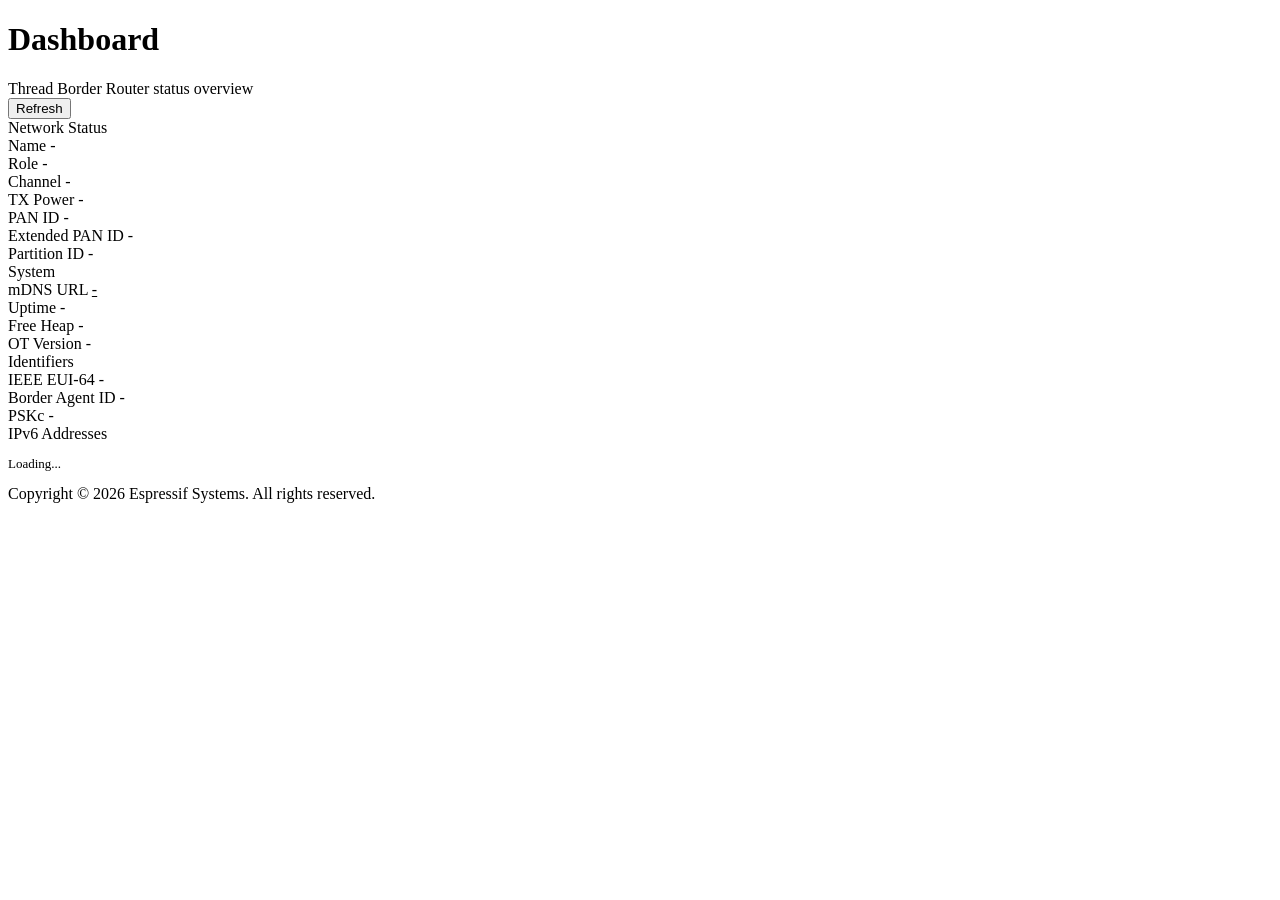
==== commit 55ebea73: "feat(web): add dataset page to navigation and display mDNS URL on dashboard - Add 'dataset.html' to " ====
--- a/components/esp_ot_br_server/frontend/index.html
+++ b/components/esp_ot_br_server/frontend/index.html
@@ -1,880 +1,192 @@
+<!--
+  SPDX-FileCopyrightText: 2025 Espressif Systems (Shanghai) CO LTD
+  SPDX-License-Identifier: Apache-2.0
+-->
 <!DOCTYPE html>
-<html lang="en-US">
+<html lang="en">
+<head>
+    <meta charset="utf-8">
+    <meta name="viewport" content="width=device-width, initial-scale=1">
+    <title>Thread Border Router - Dashboard</title>
+    <link rel="stylesheet" href="/static/style.css">
+    <link rel="icon" href="/favicon.ico">
+</head>
+<body>
+<nav class="nav" id="nav"></nav>
+<div class="container">
+    <div class="flex-between mb-16">
+        <div>
+            <h1 class="page-title">Dashboard</h1>
+            <p class="page-desc" style="margin-bottom:0">Thread Border Router status overview</p>
+        </div>
+        <button class="btn btn-primary btn-sm" id="refreshBtn" onclick="refreshAll()">Refresh</button>
+    </div>
 
-<head>
-  <meta charset="utf-8">
-  <meta content="width=device-width, initial-scale=1.0" name="viewport">
-  <title>ESP32-OpenThread-AIOT</title>
+    <div class="grid grid-2 section">
+        <div class="card">
+            <div class="card-header">Network Status</div>
+            <div class="info-row">
+                <span class="info-label">Name</span>
+                <span class="info-value" id="p-name">-</span>
+            </div>
+            <div class="info-row">
+                <span class="info-label">Role</span>
+                <span class="info-value" id="p-role">-</span>
+            </div>
+            <div class="info-row">
+                <span class="info-label">Channel</span>
+                <span class="info-value" id="p-ch">-</span>
+            </div>
+            <div class="info-row">
+                <span class="info-label">TX Power</span>
+                <span class="info-value" id="p-txpow">-</span>
+            </div>
+            <div class="info-row">
+                <span class="info-label">PAN ID</span>
+                <span class="info-value" id="p-panid">-</span>
+            </div>
+            <div class="info-row">
+                <span class="info-label">Extended PAN ID</span>
+                <span class="info-value mono" id="p-xpanid">-</span>
+            </div>
+            <div class="info-row">
+                <span class="info-label">Partition ID</span>
+                <span class="info-value" id="p-partid">-</span>
+            </div>
+        </div>
+        <div>
+            <div class="card section">
+                <div class="card-header">System</div>
+                <div class="info-row">
+                    <span class="info-label">mDNS URL</span>
+                    <span class="info-value"><a href="#" id="p-mdns" target="_blank" style="color: var(--primary); text-decoration: underline;">-</a></span>
+                </div>
+                <div class="info-row">
+                    <span class="info-label">Uptime</span>
+                    <span class="info-value" id="p-uptime">-</span>
+                </div>
+                <div class="info-row">
+                    <span class="info-label">Free Heap</span>
+                    <span class="info-value" id="p-heap">-</span>
+                </div>
+                <div class="info-row">
+                    <span class="info-label">OT Version</span>
+                    <span class="info-value" id="p-otver">-</span>
+                </div>
+            </div>
+            <div class="card">
+                <div class="card-header">Identifiers</div>
+                <div class="info-row">
+                    <span class="info-label">IEEE EUI-64</span>
+                    <span class="info-value mono" id="p-eui64">-</span>
+                </div>
+                <div class="info-row">
+                    <span class="info-label">Border Agent ID</span>
+                    <span class="info-value mono" id="p-baid">-</span>
+                </div>
+                <div class="info-row">
+                    <span class="info-label">PSKc</span>
+                    <span class="info-value mono" id="p-pskc">-</span>
+                </div>
+            </div>
+        </div>
+    </div>
 
-  <link href="/static/style.css" type="text/css" rel="stylesheet">
-  <script src="/static/restful.js" defer="true"></script>
-  <link href="/favicon.ico" rel="icon">
+    <div class="card section">
+        <div class="card-header">IPv6 Addresses</div>
+        <div id="addrList"><p class="text-muted" style="font-size:13px">Loading...</p></div>
+    </div>
 
-  <!-- Bootstrap 3 -->
-  <link href="https://cdn.jsdelivr.net/npm/bootstrap@3.3.7/dist/css/bootstrap.min.css" rel="stylesheet">
-  <script src="https://code.jquery.com/jquery-1.10.2.min.js"></script>
-  <script src="https://cdn.jsdelivr.net/npm/bootstrap@3.3.7/dist/js/bootstrap.min.js"></script>
-
-  <script src="https://d3js.org/d3.v3.min.js"></script>
-  <style>
-    /* ===== Mobile-first fixes (do not rename ids/names; CSS only) ===== */
-
-    /* 1) Remove fixed width container that breaks phones */
-    .container {
-      width: auto !important;
-      max-width: 1500px; /* keeps your desktop feel without forcing it */
+</div>
+<div class="footer">Copyright &copy; 2026 Espressif Systems. All rights reserved.</div>
+<script src="/static/api.js"></script>
+<script>
+function renderProperties(data) {
+    if (!data || data.error || !data.result) return;
+    var r = data.result;
+    document.getElementById('p-name').textContent = r['Network:Name'] || '-';
+    document.getElementById('p-role').textContent = r['Thread:Role'] || '-';
+    document.getElementById('p-ch').textContent = r['RCP:Channel'] || '-';
+    document.getElementById('p-txpow').textContent = r['RCP:TxPower'] || '-';
+    document.getElementById('p-panid').textContent = r['Network:PANID'] || '-';
+    document.getElementById('p-xpanid').textContent = r['Network:XPANID'] || '-';
+    document.getElementById('p-partid').textContent = r['Network:PartitionID'] || '-';
+    
+    var mdnsVal = r['System:mDNS'] || '-';
+    var mdnsLink = document.getElementById('p-mdns');
+    if (mdnsLink) {
+        if (mdnsVal !== '-') {
+            mdnsLink.textContent = 'http://' + mdnsVal;
+            mdnsLink.href = 'http://' + mdnsVal;
+        } else {
+            mdnsLink.textContent = '-';
+            mdnsLink.removeAttribute('href');
+        }
     }
 
-    /* 2) Make header/nav usable and wrap nicely */
-    #header .logo h1 {
-      margin: 10px 0;
-      font-size: 24px;
-      line-height: 1.2;
-      word-break: break-word;
+    document.getElementById('p-uptime').textContent = r['System:Uptime'] || '-';
+    document.getElementById('p-heap').textContent = r['System:FreeHeap'] || '-';
+    document.getElementById('p-otver').textContent = r['OpenThread:Version'] || '-';
+    document.getElementById('p-eui64').textContent = r['RCP:EUI64'] || '-';
+    document.getElementById('p-baid').textContent = r['Network:BorderAgentID'] || '-';
+    document.getElementById('p-pskc').textContent = r['OpenThread:PSKc'] || '-';
+}
+
+function renderAddresses(data) {
+    var list = (data && data.result) ? data.result : [];
+    var el = document.getElementById('addrList');
+    if (!list.length) {
+        checkThreadState(function(role, connected) {
+            if (!connected) {
+                el.innerHTML = '<div class="disabled-banner">Thread network is not connected. <a href="/network.html">Go to Network</a> to join or form a network.</div>';
+            } else {
+                el.innerHTML = '<p class="text-muted" style="font-size:13px">No addresses</p>';
+            }
+        });
+        return;
     }
+    var html = '<table><thead><tr><th>Address</th><th>Origin</th><th>Status</th></tr></thead><tbody>';
+    for (var i = 0; i < list.length; i++) {
+        var a = list[i];
+        var badge = 'badge-info';
+        if (a.origin === 'manual') badge = 'badge-success';
+        else if (a.origin === 'thread') badge = 'badge-warning';
+        var statusBadge = a.preferred ? '<span class="badge badge-success">preferred</span>'
+                                      : '<span class="badge badge-danger">deprecated</span>';
+        html += '<tr><td style="font-family:\'Courier New\',Consolas,monospace;font-size:12px">' +
+                escapeHtml(a.address) + '/' + escapeHtml(a.prefixLength) +
+                '</td><td><span class="badge ' + badge + '">' + escapeHtml(a.origin) + '</span></td><td>' + statusBadge + '</td></tr>';
+    }
+    html += '</tbody></table>';
+    el.innerHTML = html;
+}
 
-    /* Make navbar list items line up nicely in Bootstrap 3 collapse */
-    #navbar.navbar {
-      margin: 0;
-      border: 0;
-      min-height: 0;
-    }
+function loadProperties() {
+    return apiGet('/get_properties').then(renderProperties).catch(function() {
+        showToast('Failed to connect to device', 'error');
+    });
+}
 
-    /* Ensure nav links are tappable */
-    #navbar .nav > li > a,
-    #navbar ul li a {
-      padding: 12px 14px;
-      display: block;
-    }
+function loadAddresses() {
+    return apiGet('/ipaddr').then(renderAddresses).catch(function() {});
+}
 
-    /* 3) Responsive tables: wrap in horizontal scroll on small screens */
-    .table-scroll {
-      width: 100%;
-      overflow-x: auto;
-      -webkit-overflow-scrolling: touch;
-      border: 1px solid #eee;
-      border-radius: 6px;
-    }
-    .table-scroll table {
-      min-width: 900px; /* prevents squashing columns into unreadable mess */
-    }
+function refreshAll() {
+    var btn = document.getElementById('refreshBtn');
+    btn.disabled = true; btn.textContent = 'Loading...';
+    Promise.all([loadProperties(), loadAddresses()]).then(function() {
+        btn.disabled = false; btn.textContent = 'Refresh';
+        showToast('Dashboard refreshed', 'success');
+    }).catch(function() {
+        btn.disabled = false; btn.textContent = 'Refresh';
+    });
+}
 
-    /* 4) Buttons: better mobile tap targets */
-    button, .btn, .btn-submit, .dialog-button {
-      min-height: 40px;
-    }
-
-    /* 5) Forms/dialogs: fit on phone screens */
-    .dialog {
-      padding: 12px !important;
-    }
-    .dialog-content {
-      width: 95% !important;
-      max-width: 520px;
-      box-sizing: border-box;
-    }
-    #log_window .dialog-content {
-      width: 95% !important;
-      max-width: 420px;
-    }
-
-    /* 6) Fix the SCAN button positioning (desktop & mobile) */
-    .scan-row {
-      margin-top: 10px;
-      text-align: right;
-    }
-    .scan-row .btn-submit {
-      margin: 0 !important;
-    }
-
-    /* 7) Reduce huge top spacing on small screens */
-    .default-margin {
-      margin-top: 20px !important;
-      margin-bottom: 20px !important;
-    }
-
-    /* 8) Keep long values from blowing layout */
-    .tab-elem-value, p, h4, span {
-      overflow-wrap: anywhere;
-      word-break: break-word;
-    }
-
-    /* 9) Status pills wrap on mobile */
-    .nav-pills > li {
-      float: none;
-      display: inline-block;
-      margin-bottom: 6px;
-    }
-    .nav.nav-pills {
-      white-space: normal;
-    }
-
-    /* 10) Make the topology canvas not overflow */
-    #tolology_canvas {
-      max-width: 100%;
-      overflow-x: auto;
-      -webkit-overflow-scrolling: touch;
-    }
-
-    /* ===== Small-screen overrides ===== */
-    @media (max-width: 767px) {
-
-      /* Header spacing */
-      #header .container-fluid {
-        padding-left: 10px;
-        padding-right: 10px;
-      }
-
-      /* Make the intro paragraph readable */
-      .main-section .text-left {
-        margin-top: 18px !important;
-      }
-      .main-section p {
-        font-size: 15px;
-        line-height: 1.5;
-      }
-
-      /* Scan button full width on phones */
-      .scan-row {
-        text-align: left;
-      }
-      .scan-row .btn-submit {
-        width: 100%;
-      }
-
-      /* Form buttons stack nicely */
-      #Form .row .col-md-3,
-      #Settings .row .col-md-1,
-      #DatasetTLV .row .col-md-3 {
-        width: 100% !important;
-        margin-bottom: 10px;
-      }
-      #Form .row .btn,
-      #Settings .row .btn,
-      #DatasetTLV .row .btn {
-        width: 100%;
-      }
-
-      /* Status columns become stacked */
-      #Status .col-lg-3, #Status .col-lg-2, #Status .col-lg-1 {
-        width: 100%;
-      }
-
-      /* Footer columns stack cleanly */
-      .footer .col-lg-3, .footer .col-lg-2, .footer .col-lg-4 {
-        width: 100%;
-      }
-    }
-  </style>
-</head>
-<body>
-  <header id="header" class="header fixed-top sticked" data-scrollto-offset="0">
-    <div class="container-fluid">
-      <div class="row">
-        <div class="col-xs-9 col-md-4">
-          <a href="https://www.espressif.com/en" class="logo">
-            <h1>ESPRESSIF-<span style="color: #0ea2bd">OpenThread.</span></h1>
-          </a>
-        </div>
-        <div class="col-xs-3 col-md-6 menu">
-          <nav id="navbar" class="navbar navbar-default" role="navigation">
-            <div class="navbar-header">
-              <button type="button" class="navbar-toggle collapsed" data-toggle="collapse" data-target="#mobileNav"
-                aria-expanded="false" aria-controls="mobileNav">
-                <span class="sr-only">Toggle navigation</span>
-                <span class="icon-bar"></span>
-                <span class="icon-bar"></span>
-                <span class="icon-bar"></span>
-              </button>
-            </div>
-
-            <div class="collapse navbar-collapse" id="mobileNav">
-              <ul class="nav navbar-nav">
-                <li class="nav-link"><a href="index.html#Main-Section"><span>Home</span></a></li>
-                <li><a class="nav-link" href="index.html#Scan">Scan</a></li>
-                <li><a class="nav-link" href="index.html#Form">Form</a></li>
-                <li><a class="nav-link" href="index.html#Settings">Settings</a></li>
-                <li><a class="nav-link" href="index.html#Status">Status</a></li>
-                <li><a class="nav-link" href="index.html#Topology">Topology</a></li>
-                <li><a class="nav-link" href="index.html#Contact">Contact</a></li>
-              </ul>
-            </div>
-          </nav>
-        </div>
-        <div class="col-md-2"></div>
-      </div>
-    </div>
-  </header>
-  <section class="main-section" id="Main-Section">
-    <div class="container text-center position-relative default-margin">
-      <h2>Espressif Thread Border Router <span>WEB-GUI</span></h2>
-      <div class="text-left" style="margin-top: 50px;">
-        <p>
-          &nbsp &nbsp &nbsp &nbsp Espressif Systems (688018.SH) is a public multinational, fabless semiconductor company
-          established in 2008,
-          with offices in China, the Czech Republic, India, Singapore and Brazil.
-          We have a passionate team of engineers and scientists from all over the world, focused on developing
-          cutting-edge wireless communication, low-power, AIoT solutions.
-          We have created the popular ESP8266, ESP32, ESP32-S, ESP32-C and ESP32-H series of chips, modules and
-          development boards.
-          By leveraging wireless computing, we provide green, versatile and cost-effective chipsets.
-          We are committed to offering solutions that are secure, robust and power-efficient.
-          At the same time, by open-sourcing our technology and solutions, we aim to enable developers to use
-          Espressif's solutions globally and build their own smart-connected devices.
-        </p>
-      </div>
-    </div>
-  </section>
-  <main id="main">
-    <section id="notice-section" class="notice-section">
-      <div class="container">
-        <div class="row">
-          <div class="col-md-5">
-            <div class="service-item">
-              <h4 class="text-center"><a href="https://github.com/espressif/esp-idf">Espressif IoT Development
-                  Framework.</a></h4>
-              <p> &nbsp &nbsp &nbsp &nbsp ESP-IDF is the development framework for Espressif SoCs supported on Windows,
-                Linux and macOS.
-                Espressif provides basic hardware and software resources to help application developers realize their
-                ideas using the ESP32 series hardware.
-              </p>
-            </div>
-          </div>
-          <div class="col-md-5 col-md-offset-2">
-            <div class="service-item">
-              <h4 class="text-center"><a href="https://github.com/espressif/esp-thread-br">ESP Thread Border Router
-                  SDK.</a></h4>
-              <p> &nbsp &nbsp &nbsp &nbsp ESP-Thread-BR is the official ESP Thread Border Router SDK.
-                It supports all fundamental network features to build a Thread Border Router and integrates rich product
-                level features for quick productization.</p>
-            </div>
-          </div>
-        </div>
-      </div>
-    </section>
-    <section id="Scan" class="sub-section">
-      <div class="container">
-        <div class="section-header default-margin">
-          <h2><span style="color: #0ea2bd">Discover</span> Thread Network</h2>
-          <p>Here, you can scan for available Thread networks, and choose to join one of them.</p>
-        </div>
-        <div class="row">
-          <div class="table-scroll">
-            <table id="available_networks_table" class="pure-table pure-table-horizontal">
-              <caption>Available Thread Networks</caption>
-              <thead>
-                <tr>
-                  <th style="width: 100px;">No.</th>
-                  <th>Network Name</th>
-                  <th>Extended PAN ID</th>
-                  <th>PAN ID</th>
-                  <th>Mac Address</th>
-                  <th style="width: 120px;">Channel</th>
-                  <th style="width: 120px;">dBm</th>
-                  <th style="width: 120px;">LQI</th>
-                  <th style="width: 150px;">Action</th>
-                </tr>
-              </thead>
-              <tbody id="available_networks_body">
-                <tr>
-                  <td></td>
-                  <td></td>
-                  <td></td>
-                  <td></td>
-                  <td></td>
-                  <td></td>
-                  <td></td>
-                  <td></td>
-                  <td><button class="btn-submit" onclick="frontend_show_join_network_window(this)">Join</button></td>
-                </tr>
-              </tbody>
-            </table>
-          </div>
-          <div id="join_window" class="dialog">
-            <div class="dialog-content">
-              <h2>Join Information</h2>
-              <form id="join_network_table" onsubmit="return false">
-                <div>
-                  <label for="credentialType">Credential Type:</label>
-                  <select id="credentialType" name="credentialType" onclick="frontend_join_type_select(this)">
-                    <option value="networkKeyType">Network Key</option>
-                    <option value="pskdType">Thread PSKD</option>
-                  </select>
-                </div>
-                <div id="join_networkKey" style="margin-top: 40px;">
-                  <label for="networkKey">Network Key:</label>
-                  <input type="text" name="networkKey" value="00112233445566778899aabbccddeeff">
-                </div>
-                <div id="join_pskd" style="margin-top: 40px; display: none;">
-                  <label for="pskd">Pskd:</label>
-                  <input type="text" name="pskd" placeholder="Pskd">
-                </div>
-                <div id="join_prefix">
-                  <label for="prefix">Prefix:</label>
-                  <input type="text" name="prefix" value="fd11:22::">
-                </div>
-                <div id="join_defaultRoute">
-                  <label for="defaultRoute">Default Route: </label>
-                  <input type="checkbox" name="defaultRoute" checked>
-                </div>
-                <button type="submit" class="dialog-button" onclick="frontend_submit_join_network(this)">Submit</button>
-                <button type="submit" class="dialog-button" onclick="frontend_cancel_join_network(this)">Cancel</button>
-                <br />
-                <br />
-              </form>
-            </div>
-          </div>
-        </div>
-        <div class="row scan-row">
-          <button class="btn-submit" onclick="http_server_scan_thread_network()">SCAN</button>
-        </div>
-      </div>
-    </section>
-    <section id="Form" class="sub-section">
-      <div class="container">
-        <div class="section-header default-margin">
-          <h2><span style="color: #0ea2bd">Form</span> Thread Network</h2>
-          <p>Here, the ESP-OpenThread network would be form using the parameter provided by you.</p>
-        </div>
-        <div class="part">
-          <div class="submit-form">
-            <div class="row">
-              <div class="col-md-8">
-                <h4>Inputing the parameter of ESP-OpenThread in Form.</h4>
-              </div>
-              <div class="col-md-4">
-                <h4 id="form_tip"
-                  style="color: green; font-weight: 200; font-family: 'Times New Roman', Times, serif; display: none;">
-                  upload...</h4>
-              </div>
-            </div>
-            <p>note: the table which marks * must be filled.</p>
-            <hr />
-            <form action="" enctype='application/json' method="post" id="network_form">
-              <div class="row">
-                <div class="col-md-6 form-group">
-                  <span>
-                    <p style="font-size: 16px; font-weight:700;">Network Name <span style="color: red;">*</span></p>
-                  </span>
-                  <input name="networkName" type="text" class="form-control" value="OpenThread-0x99">
-                </div>
-                <div class="col-md-6 form-group">
-                  <span>
-                    <p style="font-size: 16px; font-weight:700;">Network Key <span style="color: red;">*</span></p>
-                  </span>
-                  <input name="networkKey" type="text" class="form-control" value="00112233445566778899aabbccddeeff">
-                </div>
-              </div>
-              <div class="row">
-                <div class="col-md-6 form-group">
-                  <span>
-                    <p style="font-size: 16px; font-weight:700;">PANID <span style="color: red;">*</span></p>
-                  </span>
-                  <input name="panId" type="text" class="form-control" value="0x1234">
-                </div>
-                <div class="col-md-6 form-group">
-                  <span>
-                    <p style="font-size: 16px; font-weight:700;">Network Channel <span style="color: red;">*</span></p>
-                  </span>
-                  <input name="channel" type="number" class="form-control" value="15">
-                </div>
-              </div>
-              <div id="form-more-param" style="display:none">
-                <div class="row">
-                  <div class="col-md-6 form-group">
-                    <span>
-                      <p style="font-size: 16px; font-weight:700;">Network Extended PANID </p>
-                    </span>
-                    <input name="extPanId" type="text" class="form-control" value="1111111122222222">
-                  </div>
-                  <div class="col-md-6 form-group">
-                    <span>
-                      <p style="font-size: 16px; font-weight:700;">Passphrase/Commissioner Credential</p>
-                    </span>
-                    <input name="passphrase" type="text" class="form-control" value="j01Nme">
-                  </div>
-                </div>
-                <div class="row">
-                  <div class="col-md-12 form-group">
-                    <p style="font-size: 16px; font-weight:700;">On-Mesh Prefix</p>
-                    <input name="prefix" type="text" class="form-control" value="fd11:22::">
-                  </div>
-                </div>
-                <div class="row">
-                  <div class="col-md-3 form-checkbox">
-                    <input type="checkbox" checked="check" name="defaultRoute" />
-                    <span style="font-size: 16px;">Default Route</span>
-                  </div>
-                </div>
-              </div>
-              <div class="row form-more-row">
-			    <a id="form-more-tip" style="font-size:16px" onclick="frontend_click_for_more_form_param()">for more &#x21B5;</a>
-			  </div>
-              <div class="row">
-                <div class="col-md-3">
-                  <button type="button" class="btn btn-default" onclick="http_server_fetch_active_dataset()">Fetch Current Details</button>
-                </div>
-                <div class="col-md-3">
-                  <button type="button" class="btn btn-primary" id="btnUpdateNetwork" onclick="http_server_update_active_dataset()" disabled>Update Network Details</button>
-                </div>
-                <div class="col-md-3">
-                  <button type="button" class="btn btn-primary" id="btnFormNetwork" onclick="http_server_upload_form_network_table()" disabled>Re-Form Network</button>
-                </div>
-              </div>
-              <p id="dataset_hint" style="margin-top:10px;color:#666;">
-                Tip: Click <b>Fetch current details</b> first so you don’t overwrite settings with defaults.
-			</p>
-			
-            </form>
-          </div><!-- End blog comments -->
-        </div>
-      </div>
-    </section>
-	<section id="Settings" class="sub-section">
-      <div class="container">
-        <div class="section-header default-margin">
-          <h2>Thread Network <span style="color: #0ea2bd">Settings</span></h2>
-          <p>Here, setting the default options for the ESP-OpenThread network can make your Thread device more flexible.</p>
-        </div>
-        <div class="part">
-          <div class="submit-form">
-            <div class="row">
-              <div class="col-md-8">
-                <h4>ESP-OpenThread Settings.</h4>
-              </div>
-              <div class="col-md-4">
-                <h4 id="setting_tip"
-                  style="color: green; font-weight: 200; font-family: 'Times New Roman', Times, serif; display: none;">
-                  completed...</h4>
-              </div>
-            </div>
-            <hr/>
-            <form action="" enctype='application/json' method="post" id="network_setting">
-              <div class="row">
-                <div class="col-md-12 form-group">
-                  <p style="font-size: 16px; font-weight:700;">On-Mesh Prefix</p>
-                  <input name="prefix" type="text" class="form-control" value="fd11:22::">
-                </div>
-              </div>
-              <div class="row">
-                <div class="col-md-3 form-checkbox">
-                  <input type="checkbox" checked="check" name="defaultRoute" />
-                  <span style="font-size: 16px;">Default Route</span>
-                </div>
-              </div>
-              <div class="row">
-                <div class="col-md-1">
-                    <button type="button" class="btn btn-primary" id="btnAddPrefix" onclick="http_server_add_prefix_to_thread_network()" disabled>Add</button>
-                </div>
-                <div class="col-md-1">
-                    <button type="button" class="btn btn-primary" id="btnDelPrefix" onclick="http_server_delete_prefix_from_thread_network()" disabled>Delete</button>
-                </div>
-              </div>
-            </form>
-          </div><!-- End blog comments -->
-        </div>
-      </div>
-    </section>
-	<section id="DatasetTLV" class="sub-section">
-	  <div class="container">
-		<div class="section-header default-margin">
-		  <h2>Thread Network <span style="color: #0ea2bd">Dataset TLV</span></h2>
-		  <p>
-			Fetch and restore the Active Operational Dataset as a TLV string. Useful for backup/restore or moving a network to another device.
-		  </p>
-		</div>
-
-		<div class="part">
-		  <div class="submit-form">
-			<div class="row">
-			  <div class="col-md-8">
-				<h4>Active Dataset (TLV)</h4>
-			  </div>
-			  <div class="col-md-4">
-				<h4 id="tlv_tip"
-				  style="color: green; font-weight: 200; font-family: 'Times New Roman', Times, serif; display: none;">
-				  completed...</h4>
-			  </div>
-			</div>
-
-			<hr/>
-
-			<form action="" enctype="text/plain" method="post" id="dataset_tlv_form">
-			  <div class="row">
-				<div class="col-md-12 form-group">
-				  <p style="font-size: 16px; font-weight:700;">Active Dataset TLV</p>
-				  <textarea name="activeDatasetTlv"
-							id="activeDatasetTlv"
-							class="form-control"
-							rows="5"
-							placeholder="Paste TLV here (hex string)..."></textarea>
-				  <p style="margin-top: 8px; font-size: 13px; color: #b02a37;">
-					⚠ Uploading a TLV will overwrite the device’s current active dataset. This may disrupt your Thread network.
-				  </p>
-				</div>
-			  </div>
-
-			  <div class="row">
-				<div class="col-md-3">
-				  <button type="button"
-						  class="btn btn-default"
-						  onclick="http_server_fetch_active_dataset_tlv({ quiet: false })">
-					Fetch Current TLV
-				  </button>
-				</div>
-
-				<div class="col-md-3">
-				  <button type="button"
-						  class="btn btn-primary"
-						  id="btnUploadTLV"
-						  onclick="http_server_update_active_dataset_tlv()">
-					Upload TLV
-				  </button>
-				</div>
-			  </div>
-			</form>
-
-		  </div><!-- End submit-form -->
-		</div>
-	  </div>
-	</section>
-
-    <section id="Status" class="sub-section">
-      <div class="container">
-        <div class="section-header default-margin">
-          <h2>Thread Network <span style="color: #0ea2bd" onclick="http_server_get_thread_network_properties()">Status</span> </h2>
-          <p>The status of the ESP-OpenThread network, including its IPv6, network, OpenThread, RCP, WPAN, and other components, would be displayed here.</p>
-        </div>
-        <div class="row g-4 g-lg-5">
-          <ul class="nav nav-pills mb-3">
-            <li><a class="nav-link active" data-bs-toggle="pill" id="link_0"
-                onclick="http_server_get_thread_network_properties()">OverView</a></li>
-            <li><a class="nav-link" data-bs-toggle="pill" id="link_1">IPv6</a></li>
-            <li><a class="nav-link" data-bs-toggle="pill" id="link_2">Network</a></li>
-            <li><a class="nav-link" data-bs-toggle="pill" id="link_3">OpenThread</a></li>
-            <li><a class="nav-link" data-bs-toggle="pill" id="link_4">RCP</a></li>
-            <li><a class="nav-link" data-bs-toggle="pill" id="link_5">WPAN</a></li>
-          </ul>
-          <div class="tab-content" id="status-content">
-            <div class="tab-pane active" id="tab0">
-              <div class="row">
-                <div class="col-lg-3">
-                  <h4 class="tab-pane-elem" style="font-weight: bold; font-style:normal; color: black"> [ IP Address ]</h4>
-                  <div class="d-flex align-items-center mt-4">
-                    <h4>Link Local Address</h4>
-                  </div>
-                  <p id="ipv6-link_local_address" class="tab-elem-value">unknown</p>
-                  <div class="d-flex align-items-center mt-4">
-                    <h4>Routing Local Address</h4>
-                  </div>
-                  <p id="ipv6-routing_local_address" class="tab-elem-value">unknown</p>
-                  <div class="d-flex align-items-center mt-4">
-                    <h4>Mesh Local Address</h4>
-                  </div>
-                  <p id="ipv6-mesh_local_address" class="tab-elem-value">unknown</p>
-                  <div class="d-flex align-items-center mt-4">
-                    <h4>Mesh Local Prefix</h4>
-                  </div>
-                  <p id="ipv6-mesh_local_prefix" class="tab-elem-value">unknown</p>
-                </div>
-                <div class="col-lg-3">
-                  <h4 class="tab-pane-elem" style="font-weight: bold; font-style:normal; color: black"> [ Network Information ]</h4>
-                  <div class="d-flex align-items-center mt-4">
-                    <h4>Name</h4>
-                  </div>
-                  <p id="network-name" class="tab-elem-value">unknown</p>
-                  <div class="d-flex align-items-center mt-4">
-                    <h4>PANID</h4>
-                  </div>
-                  <p id="network-panid" class="tab-elem-value">unknown</p>
-                  <div class="d-flex align-items-center mt-4">
-                    <h4>Partition ID</h4>
-                  </div>
-                  <p id="network-partition_id" class="tab-elem-value">unknown</p>
-                  <div class="d-flex align-items-center mt-4">
-                    <h4>Extended PANID</h4>
-                  </div>
-                  <p id="network-xpanid" class="tab-elem-value">unknown</p>
-                  <div class="d-flex align-items-center mt-4">
-                    <h4>Border Agent ID</h4>
-                  </div>
-                  <p id="network-baid" class="tab-elem-value">unknown</p>
-                </div>
-                <div class="col-lg-3">
-                  <h4 class="tab-pane-elem" style="font-weight: bold; font-style:normal; color: black"> [ OpenThread Parameter ]</h4>
-                  <div class="d-flex align-items-center mt-4">
-                    <h4>Version</h4>
-                  </div>
-                  <p id="openthread-version" class="tab-elem-value">unknown</p>
-                  <div class="d-flex align-items-center mt-4">
-                    <h4>Version API</h4>
-                  </div>
-                  <p id="openthread-version_api" class="tab-elem-value">unknown</p>
-                  <div class="d-flex align-items-center mt-4">
-                    <h4>Role</h4>
-                  </div>
-                  <p id="openthread-role" class="tab-elem-value">unknown</p>
-                  <div class="d-flex align-items-center mt-4">
-                    <h4>PSKc</h4>
-                  </div>
-                  <p id="openthread-PSKc" class="tab-elem-value">unknown</p>
-                </div>
-                <div class="col-lg-2">
-                  <h4 class="tab-pane-elem" style="font-weight: bold; font-style:normal; color: black"> [ RCP Information ]</h4>
-                  <div class="d-flex align-items-center mt-4">
-                    <h4>Channel</h4>
-                  </div>
-                  <p id="rcp-channel" class="tab-elem-value">unknown</p>
-                  <div class="d-flex align-items-center mt-4">
-                    <h4>IEEE EUI-64</h4>
-                  </div>
-                  <p id="rcp-EUI64" class="tab-elem-value">unknown</p>
-                  <div class="d-flex align-items-center mt-4">
-                    <h4>TxPower</h4>
-                  </div>
-                  <p id="rcp-txpower" class="tab-elem-value">unknown</p>
-                  <div class="d-flex align-items-center mt-4">
-                    <h4>Version</h4>
-                  </div>
-                  <p id="rcp-version" class="tab-elem-value">unknown</p>
-                </div>
-                <div class="col-lg-1">
-                  <h4 class="tab-pane-elem" style="font-weight: bold; font-style:normal; color: black"> [ WPAN Status ]</h4>
-                  <div class="d-flex align-items-center mt-4">
-                    <h4>Service</h4>
-                  </div>
-                  <p id="WPAN-service" class="tab-elem-value">unknown</p>
-                </div>
-              </div>
-            </div>
-
-            <div class="tab-pane" id="tab1">
-              <div class="row">
-                <div class="d-flex align-items-center mt-4">
-                  <h4>Link Local Address</h4>
-                </div>
-                <p id="t-ipv6-link_local_address" class="tab-elem-value">unknown</p>
-                <div class="d-flex align-items-center mt-4">
-                  <h4>Routing Local Address</h4>
-                </div>
-                <p id="t-ipv6-routing_local_address" class="tab-elem-value">unknown</p>
-                <div class="d-flex align-items-center mt-4">
-                  <h4>Mesh Local Address</h4>
-                </div>
-                <p id="t-ipv6-mesh_local_address" class="tab-elem-value">unknown</p>
-                <div class="d-flex align-items-center mt-4">
-                  <h4>Mesh Local Prefix</h4>
-                </div>
-                <p id="t-ipv6-mesh_local_prefix" class="tab-elem-value">unknown</p>
-              </div>
-            </div>
-            <div class="tab-pane" id="tab2">
-              <div class="row">
-                <div class="d-flex align-items-center mt-4">
-                  <h4>Name</h4>
-                </div>
-                <p id="t-network-name" class="tab-elem-value">unknown</p>
-                <div class="d-flex align-items-center mt-4">
-                  <h4>PANID</h4>
-                </div>
-                <p id="t-network-panid" class="tab-elem-value">unknown</p>
-                <div class="d-flex align-items-center mt-4">
-                  <h4>Partition ID</h4>
-                </div>
-                <p id="t-network-partition_id" class="tab-elem-value">unknown</p>
-                <div class="d-flex align-items-center mt-4">
-                  <h4>XPANID</h4>
-                </div>
-                <p id="t-network-xpanid" class="tab-elem-value">unknown</p>
-                <div class="d-flex align-items-center mt-4">
-                  <h4>Border Agent ID</h4>
-                </div>
-                <p id="t-network-baid" class="tab-elem-value">unknown</p>
-              </div>
-            </div>
-            <div class="tab-pane" id="tab3">
-              <div class="row">
-                <div class="d-flex align-items-center mt-4">
-                  <h4>Version</h4>
-                </div>
-                <p id="t-openthread-version" class="tab-elem-value">unknown</p>
-                <div class="d-flex align-items-center mt-4">
-                  <h4>Version API</h4>
-                </div>
-                <p id="t-openthread-version_api" class="tab-elem-value">unknown</p>
-                <div class="d-flex align-items-center mt-4">
-                  <h4>Role</h4>
-                </div>
-                <p id="t-openthread-role" class="tab-elem-value">unknown</p>
-                <div class="d-flex align-items-center mt-4">
-                  <h4>PSKc</h4>
-                </div>PSKc
-                <p id="t-openthread-PSKc" class="tab-elem-value">unknown</p>
-              </div>
-            </div>
-            <div class="tab-pane" id="tab4">
-              <div class="row">
-                <div class="d-flex align-items-center mt-4">
-                  <h4>Channel</h4>
-                </div>
-                <p id="t-rcp-channel" class="tab-elem-value">unknown</p>
-                <div class="d-flex align-items-center mt-4">
-                  <h4>EUI64</h4>
-                </div>
-                <p id="t-rcp-EUI64" class="tab-elem-value">unknown</p>
-                <div class="d-flex align-items-center mt-4">
-                  <h4>Tx Power</h4>
-                </div>
-                <p id="t-rcp-txpower" class="tab-elem-value">unknown</p>
-                <div class="d-flex align-items-center mt-4">
-                  <h4>Version</h4>
-                </div>
-                <p id="t-rcp-version" class="tab-elem-value">unknown</p>
-              </div>
-            </div>
-            <div class="tab-pane" id="tab5">
-              <div class="row">
-                <div class="d-flex align-items-center mt-4">
-                  <h4>Service</h4>
-                </div>
-                <p id="t-WPAN-service" class="tab-elem-value">unknown</p>
-              </div>
-            </div>
-          </div>
-        </div>
-      </div>
-    </section>
-    <section id="Topology" class="sub-section">
-      <div class="container">
-        <div class="section-header default-margin">
-          <h2>Thread Network <span style="color: #0ea2bd">Topology</span></h2>
-          <p>The network topology structure of Thread will be shown in a more intuitive and detailed manner here.</p>
-        </div>
-        <div class="part">
-          <hr />
-          <div class="row">
-            <div class="col-md-3 col-md-offset-1">
-              <h4 style="font-weight:800">Network Name: &nbsp;<span id="topology_netwotkname" style="color: gray;">
-                  unknown</span></h4>
-            </div>
-            <div class="col-md-2">
-              <h4 style="font-weight:800">Leader: &nbsp;<span id="topology_leader" style="color: gray;"> unknown</span>
-              </h4>
-            </div>
-            <div class="col-md-3">
-              <h4 style="font-weight:800">Router Number: &nbsp;<span id="topology_router_number" style="color: gray;">
-                  unknown</span>
-              </h4>
-            </div>
-            <div class="col-md-3">
-              <button id="btn_topology" type="submit" value="Running" style="font-weight: bold;"
-                onclick="http_server_build_thread_network_topology(this)">Start Topology</button>
-            </div>
-          </div>
-          <hr />
-          <!-- <div class="topology-graph"> -->
-          <div class="d3graph" id="tolology_canvas"></div>
-          <!-- </div> -->
-        </div>
-      </div>
-    </section>
-    <section id="Contact" class="contact">
-      <div class="container">
-        <div class="section-header default-margin">
-          <h2>Contact <span style="color: #0ea2bd">Us</span></h2>
-          <p>If you meet some questions or have a few advises for us, there is a way to contact us.</p>
-        </div>
-        <div class="row">
-          <div class="col-md-11">
-            <div class="info">
-              <h3>Get in Touch</h3>
-              <p>The following is a list of contact information that may be helpful to you, including Sales Questions, Technical Inquiries, 
-                  Get-Samples, and Comments & Suggestions.</p>
-              <div class="info-item">
-                <div>
-                  <h4>Technical Inquiries:</h4>
-                  <a href="https://www.espressif.com/en/contact-us/technical-inquiries">
-                    Do you have any technical questions about our products?</a>
-                </div>
-              </div>
-            </div>
-          </div>
-        </div>
-      </div>
-    </section>
-    <div id="log_window" class="dialog" style="padding-top: 10px;">
-      <div class="dialog-content" style="width: 400px; padding-top: 10px;">
-        <div id = "log_window_title"><span style="font-size: 30px;">Tip:</span></div>
-        <div style="width:100%; height:2px; border-top:1px solid #cecaca; clear:both;"></div>
-        <div class="row" style="text-align: center; padding-top: 20px; font-size: 18px;">
-          <p id = "log_window_content" style="display: inline-block;">Known</p>
-        </div>
-        <button type = "button" class="dialog-button" style ="width: 60px; height: 30px; " onclick="frontend_log_close(this)">Okay</button>
-      </div>
-    </div>
-  </main>
-  <footer id="footer" class="footer">
-    <div class="footer-content">
-      <div class="container">
-        <div class="row">
-
-          <div class="col-lg-3 col-md-6">
-            <div class="footer-info">
-              <h3>Espressif</h3>
-              <p>
-                Bibo Road, Pudong New Area, Shanghai <br>
-                NY 201203, China<br><br>
-                <strong>SHARE::CONNECT::INNOVATE</strong><br>
-              </p>
-            </div>
-          </div>
-
-          <div class="col-lg-2 col-md-6 footer-links">
-            <h4>Products</h4>
-            <ul>
-              <li><i></i> <a href="https://www.espressif.com/en/products/socs">SoCs</a></li>
-              <li><i></i> <a href="https://www.espressif.com/en/products/modules">Modules</a></li>
-              <li><i></i> <a href="https://www.espressif.com/en/products/devKits">DeKits</a></li>
-            </ul>
-          </div>
-
-          <div class="col-lg-3 col-md-6 footer-links">
-            <h4>Documents</h4>
-            <ul>
-              <li> <a href="https://www.espressif.com/en/support/documents/technical-documents">Technical Documents</a>
-              </li>
-              <li> <a href="https://www.espressif.com/en/support/documents/certificates">Certificates</a></li>
-              <li> <a href="https://www.espressif.com/en/support/documents/pcns">PCNs</a></li>
-              <li> <a href="https://www.espressif.com/en/support/documents/advisories">Advisories</a></li>
-            </ul>
-          </div>
-
-          <div class="col-lg-4 col-md-6 footer-newsletter">
-            <h4>Some Advice</h4>
-            <p>Join us to create an interconnection of all things world</p>
-            <form action="" method="post">
-              <a href="https://www.espressif.com/en/subscribe"><input type="email" name="email"><input type="button"
-                  value="Subscribe"></a>
-            </form>
-          </div>
-        </div>
-      </div>
-    </div>
-    <div class="footer-legal text-center">
-      <div class="container flex-lg-row justify-content-center justify-content-lg-between align-items-center">
-        <div class="align-items-center align-items-lg-start">
-          <div class="copyright">
-            &copy; Copyright <strong><span>@2022 ESPRESSIF SYSTEMS (SHANGHAI) CO., LTD.</span></strong>. All Rights
-            Reserved
-          </div>
-          <div class="credits">
-            Designed by ESPRESSIF's 15.4 Group
-          </div>
-        </div>
-      </div>
-    </div>
-  </footer>
+/* Render from cache instantly, then fetch live data */
+renderProperties(getCached('/get_properties'));
+renderAddresses(getCached('/ipaddr'));
+loadProperties();
+loadAddresses();
+</script>
 </body>
-
 </html>
-
